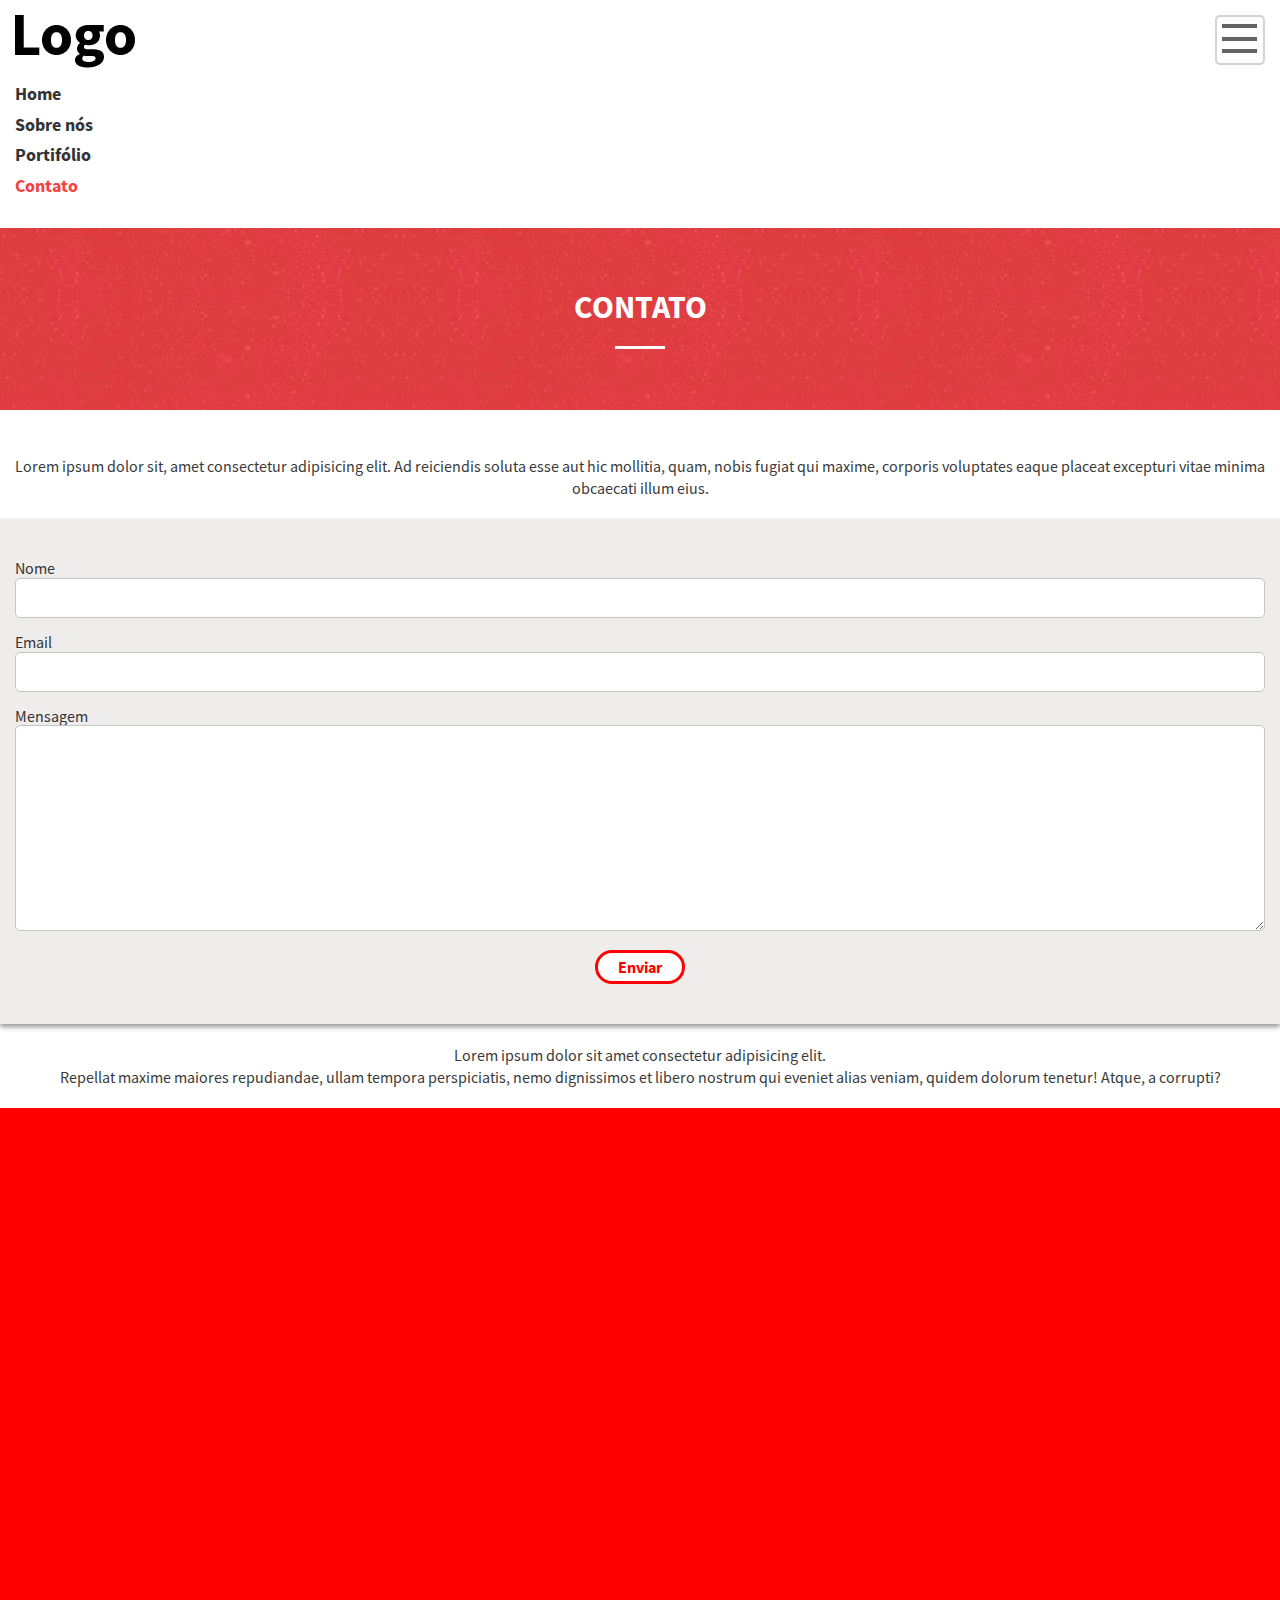
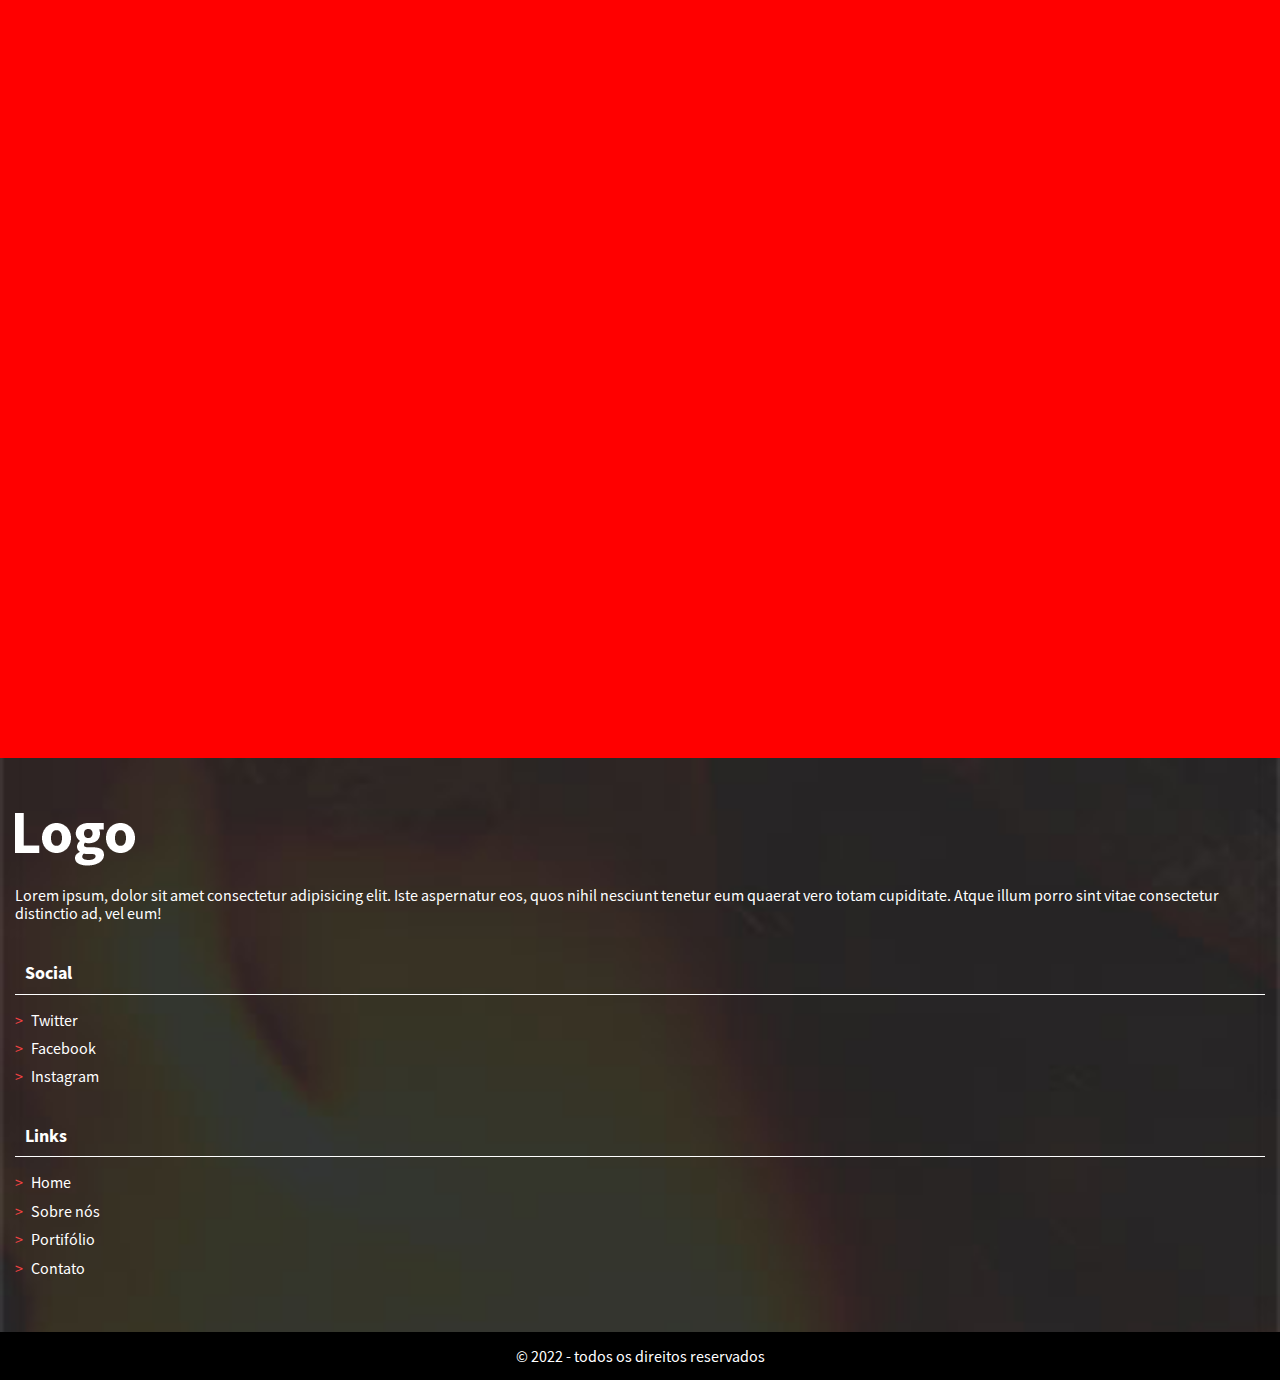
==== contato.html @ a88d6692 "Add files via upload" ====
<!DOCTYPE html>
<html lang="pt-br">

<head>
    <meta charset="UTF-8">
    <meta http-equiv="X-UA-Compatible" content="IE=edge">
    <meta name="viewport" content="width=device-width, initial-scale=1.0">
    <link rel="stylesheet" href="css/normalize.css">
    <link rel="stylesheet" href="css/style.css">
    <link rel="stylesheet" href="css/style-pagina.css">
    <link rel="stylesheet" href="css/style-contato.css">
    <title>Design responsivo - Contato</title>
</head>

<body>
    <header class="cabecalho">
        <a href="index.html" class="logo">Design Responsivo</a>
        <nav class="menu-principal">
            <button class="menu-principal__btn menu-principal__btn--fechar">Abrir/fechar menu</button>
            <ul class="menu-principal__lista">
                <li><a class="menu-principal__item" href="index.html">Home</a></li>
                <li><a class="menu-principal__item" href="sobre.html">Sobre nós</a></li>
                <li><a class="menu-principal__item" href="portifolio.html">Portifólio</a></li>
                <li><a class="menu-principal__item menu-principal__item--atual" href="contato.html">Contato</a></li>
            </ul>
        </nav>
    </header>
    <main>
        <header class="pagina-cabecalho">
            <h1 class="pagina-cabecalho__titulo">Contato</h1>
        </header>
        <section class="pagina-conteudo">
            <p class="text-center">Lorem ipsum dolor sit, amet consectetur adipisicing elit. Ad reiciendis soluta esse aut hic mollitia,
                quam, nobis fugiat qui maxime, corporis voluptates eaque placeat excepturi vitae minima obcaecati illum
                eius.</p>
            <form class="formulario" action="#">
                <div class="formulario__grupo">
                    <label class="formulario__label" for="nome">Nome</label><br>
                    <input class="formulario__campo" id="nome" type="text" name="nome">
                </div>
                <div class="formulario__grupo">
                    <label class="formulario__label" for="email">Email</label><br>
                    <input class="formulario__campo" id="email" type="email" name="email">
                </div>
                <div class="formulario__grupo">
                    <label class="formulario__label" for="mensagem">Mensagem</label> <br>
                    <textarea class="formulario__campo" name="mensagem" id="mensagem" cols="30" rows="10"></textarea>
                </div>
                <input class="formulario__btn" type="submit" value="Enviar">
            </form>
            <p class="text-center">Lorem ipsum dolor sit amet consectetur adipisicing elit.<br>
                Repellat maxime maiores repudiandae, ullam tempora perspiciatis, nemo dignissimos et libero nostrum
                qui eveniet alias veniam, quidem dolorum tenetur! Atque, a corrupti?
            </p>
            <div class="mapa">
                <iframe
                    src="https://www.google.com/maps/embed?pb=!1m18!1m12!1m3!1d3657.1958340837223!2d-46.65807058444518!3d-23.56140906748049!2m3!1f0!2f0!3f0!3m2!1i1024!2i768!4f13.1!3m3!1m2!1s0x94ce59ceb1eb771f%3A0xe904f6a669744da1!2sMuseu%20de%20Arte%20de%20S%C3%A3o%20Paulo%20Assis%20Chateaubriand!5e0!3m2!1spt-BR!2sbr!4v1665863460421!5m2!1spt-BR!2sbr"
                    width="600" height="450" style="border:0;" allowfullscreen="" loading="lazy"
                    referrerpolicy="no-referrer-when-downgrade"></iframe>
            </div>
        </section>

    </main>
    <footer class="rodape">
        <div class="rodape__top">
            <div class="rodape__coluna">
                <a href="index.html" class="logo logo--branco">Design responsivo</a>
                <p>Lorem ipsum, dolor sit amet consectetur adipisicing elit. Iste aspernatur eos, quos nihil nesciunt
                    tenetur eum quaerat vero totam cupiditate. Atque illum porro sint vitae consectetur distinctio ad,
                    vel eum!</p>
            </div>
            <div class="rodape__coluna">
                <h2 class="rodape__titulo">Social</h2>
                <ul class="rodape__lista-links">
                    <li><a class="rodape__lista-links__item" href="https://www.twitter.com">Twitter</a></li>
                    <li><a class="rodape__lista-links__item" href="https://www.facebook.com">Facebook</a></li>
                    <li><a class="rodape__lista-links__item" href="https://www.instagram.com">Instagram</a></li>
                </ul>
            </div>
            <div class="rodape__coluna">
                <h2 class="rodape__titulo">Links</h2>
                <ul class="rodape__lista-links">
                    <li><a class="rodape__lista-links__item" href="index.html" target="_blank">Home</a></li>
                    <li><a class="rodape__lista-links__item" href="sobre.html" target="_blank">Sobre nós</a></li>
                    <li><a class="rodape__lista-links__item" href="portifolio.html" target="_blank">Portifólio</a></li>
                    <li><a class="rodape__lista-links__item" href="contato" target="_blank">Contato</a></li>
                </ul>
            </div>
        </div>
        <div class="rodape__bottom">
            © 2022 - todos os direitos reservados
        </div>
    </footer>
</body>

</html>
---- css/style.css ----
*{
    box-sizing: border-box;
}

img{
    max-width: 100%;
    height: auto;
}

@font-face {
    font-family: "Source Sans Pro";
    src: url("../fonts/source-sans-pro/SourceSansPro-Regular.otf");
}

@font-face {
    font-family: "Source Sans Pro";
    src: url(../fonts/source-sans-pro/SourceSansPro-Bold.otf);
    font-weight: bold;
}

@font-face {
    font-family: "Source Sans Pro";
    src: url(../fonts/source-sans-pro/SourceSansPro-BoldIt.otf);
    font-weight: bold;
    font-style: italic;
}

body{
    font-family: "Source Sans Pro";
}

.cabecalho{
    background: white;
    padding: 15px;
}

.logo{
    background-image: url(../img/logotipo-preto.png);
    background-repeat: no-repeat;
    display: block;
    width: 120px;
    height: 53px;
    text-indent: -9999px;
    margin: 0;
}

.logo--branco{
    background-image: url(../img/logotipo-branco.png);
}

.menu-principal__btn{
    display: block;
    width: 50px;
    height: 50px;
    text-indent: -9999px;
    background-color: white;
    background-image: url(../img/menuprincipal-btn-bg.png);
    background-position: -48px 7px;
    background-repeat: no-repeat;
    border-color: lightgrey;
    border-style: solid;
    border-radius: 5px;
    cursor: pointer;

    position: absolute;
    top: 15px;
    right: 15px;
}

.menu-principal__btn--fechar{
    background-position: 5px 5px;
}

.menu-principal__lista{
    padding: 0;
    list-style: none;
}

.menu-principal__item{
    text-decoration: none;
    font-weight: bold;
    color: #343434;
    margin-bottom: 10px;
    display: block;
    font-size: 18px;
}

.menu-principal__item--atual{
    color: #f44242
}

/* rodape */

.rodape{
    color: white;
}

.rodape .logo{
    margin-bottom: 20px;
}

.rodape__top{
    background-color: #272525;    
    background-image: url(../img/rodape-bg.jpg);
    background-size: cover;
    padding: 15px;
}

.rodape__bottom{
    background-color: black;
    text-align: center;
    padding: 15px;
}

.rodape__coluna{
    margin-top: 40px;
    margin-bottom: 40px;
}

.rodape__titulo{
    border-bottom: 1px solid white;
    padding: 0 10px 10px;
    font-size: 18px;
}

.rodape__lista-links{
    padding: 0;
    list-style: none;
}

.rodape__lista-links__item{
    color: white;
    text-decoration: none;
    margin-bottom: 10px;
    display: block;
}

.rodape__lista-links__item::before{
    content:">";
    margin-right: 8px;
    color: #f44242;
}
---- css/style-pagina.css ----
.pagina-cabecalho{
    background-color: #dd3f3f;
    background-image: url(../img/cabecalho-pagina-bg.jpg);
    background-attachment: fixed;
    color: white;
    padding-top: 40px;
    padding-bottom: 40px;
}

.pagina-cabecalho__titulo{
    text-align: center;
    text-transform: uppercase;
}

.pagina-cabecalho__titulo::after{
    content: "";
    display: block;
    width: 50px;
    height: 3px;
    background-color: white;
    margin: 0 auto;
    margin-top: 20px;
}

.pagina-conteudo{
    padding: 25px 15px;
}

.pagina-conteudo p{
    color: #3a3a3a;
    line-height: 22px;
    margin-top: 20px;
    margin-bottom: 20px;
}

.text-center{
    text-align: center;
}
---- css/style-contato.css ----
.formulario{
    background-color: #efecec;
    margin-left: -15px;
    margin-right: -15px;
    padding: 40px 15px;
    box-shadow: 0 3px 5px #989898;
}

.formulario__grupo{
    margin-bottom: 15px;
}

.formulario__campo{
    width: 100%;
    border: 1px solid #c4c4c4;
    border-radius: 5px;
    padding: 10px 5px;
}

.formulario__label{
    color: #343434;
}

.formulario__btn{
    border: 3px solid red;
    border-radius: 300px;
    background-color: white;
    color: red;
    padding: 5px 20px;
    cursor: pointer;
    display: block;
    margin: 0 auto;
    font-weight: bold;
}

.mapa{
    background-color: red;
    height: 0;
    padding-bottom: 100%;
    position: relative;
    overflow:hidden;
    margin: 0 -15px -25px -15px;
}

.mapa iframe{
    width: 100%; !important
    height: 100%; !important
    position: absolute;
    top: 0;
    left: 0;
}
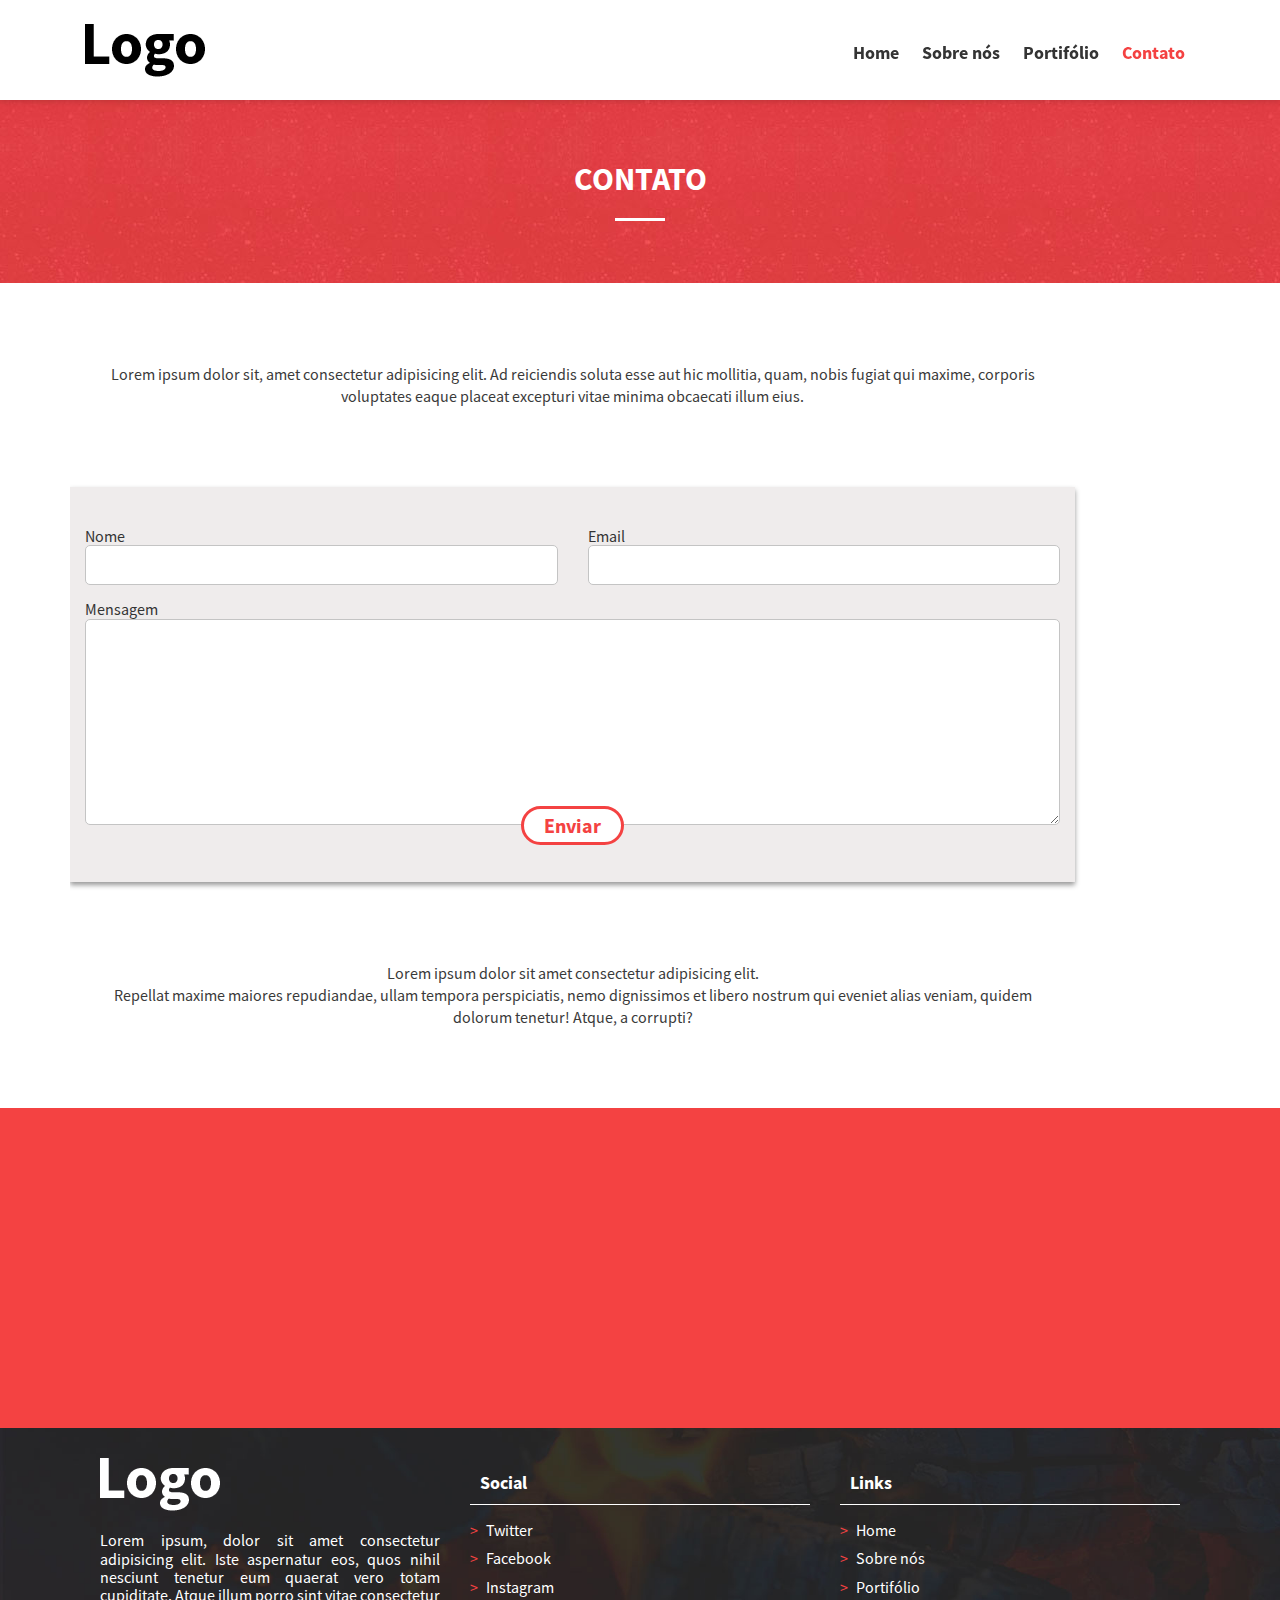
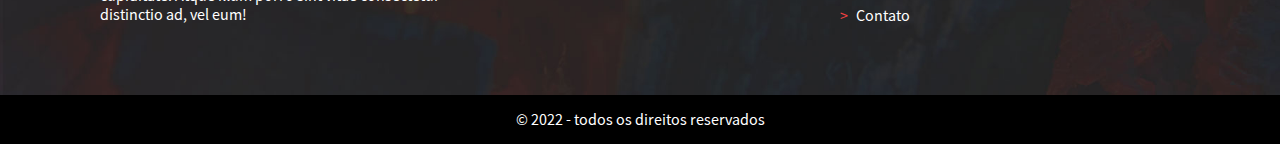
==== commit d7f6738c: "implementação de funcionalidade de menu expansivo e correção de links do footer" ====
--- a/contato.html
+++ b/contato.html
@@ -5,40 +5,40 @@
     <meta charset="UTF-8">
     <meta http-equiv="X-UA-Compatible" content="IE=edge">
     <meta name="viewport" content="width=device-width, initial-scale=1.0">
-    <link rel="stylesheet" href="css/normalize.css">
-    <link rel="stylesheet" href="css/style.css">
-    <link rel="stylesheet" href="css/style-pagina.css">
-    <link rel="stylesheet" href="css/style-contato.css">
+    <link rel="stylesheet" href="css/styles.css">
     <title>Design responsivo - Contato</title>
 </head>
 
-<body>
+<body class="pagina-contato">
     <header class="cabecalho">
-        <a href="index.html" class="logo">Design Responsivo</a>
-        <nav class="menu-principal">
-            <button class="menu-principal__btn menu-principal__btn--fechar">Abrir/fechar menu</button>
-            <ul class="menu-principal__lista">
-                <li><a class="menu-principal__item" href="index.html">Home</a></li>
-                <li><a class="menu-principal__item" href="sobre.html">Sobre nós</a></li>
-                <li><a class="menu-principal__item" href="portifolio.html">Portifólio</a></li>
-                <li><a class="menu-principal__item menu-principal__item--atual" href="contato.html">Contato</a></li>
-            </ul>
-        </nav>
+        <div class="container">
+            <a href="index.html" class="logo">Design Responsivo</a>
+            <nav class="menu-principal menu-principal--fechado">
+                <button class="menu-principal__btn menu-principal__btn--fechar">Abrir/fechar menu</button>
+                <ul class="menu-principal__lista">
+                    <li><a class="menu-principal__item" href="index.html">Home</a></li>
+                    <li><a class="menu-principal__item" href="sobre.html">Sobre nós</a></li>
+                    <li><a class="menu-principal__item" href="portifolio.html">Portifólio</a></li>
+                    <li><a class="menu-principal__item menu-principal__item--atual" href="contato.html">Contato</a></li>
+                </ul>
+            </nav>
+        </div>
     </header>
     <main>
         <header class="pagina-cabecalho">
             <h1 class="pagina-cabecalho__titulo">Contato</h1>
         </header>
-        <section class="pagina-conteudo">
-            <p class="text-center">Lorem ipsum dolor sit, amet consectetur adipisicing elit. Ad reiciendis soluta esse aut hic mollitia,
+        <section class="container pagina-conteudo">
+            <p class="text-center">Lorem ipsum dolor sit, amet consectetur adipisicing elit. Ad reiciendis soluta esse
+                aut hic mollitia,
                 quam, nobis fugiat qui maxime, corporis voluptates eaque placeat excepturi vitae minima obcaecati illum
                 eius.</p>
             <form class="formulario" action="#">
-                <div class="formulario__grupo">
+                <div class="formulario__grupo formulario__grupo--coluna-esq">
                     <label class="formulario__label" for="nome">Nome</label><br>
                     <input class="formulario__campo" id="nome" type="text" name="nome">
                 </div>
-                <div class="formulario__grupo">
+                <div class="formulario__grupo formulario__grupo--coluna-dir">
                     <label class="formulario__label" for="email">Email</label><br>
                     <input class="formulario__campo" id="email" type="email" name="email">
                 </div>
@@ -52,45 +52,50 @@
                 Repellat maxime maiores repudiandae, ullam tempora perspiciatis, nemo dignissimos et libero nostrum
                 qui eveniet alias veniam, quidem dolorum tenetur! Atque, a corrupti?
             </p>
-            <div class="mapa">
-                <iframe
-                    src="https://www.google.com/maps/embed?pb=!1m18!1m12!1m3!1d3657.1958340837223!2d-46.65807058444518!3d-23.56140906748049!2m3!1f0!2f0!3f0!3m2!1i1024!2i768!4f13.1!3m3!1m2!1s0x94ce59ceb1eb771f%3A0xe904f6a669744da1!2sMuseu%20de%20Arte%20de%20S%C3%A3o%20Paulo%20Assis%20Chateaubriand!5e0!3m2!1spt-BR!2sbr!4v1665863460421!5m2!1spt-BR!2sbr"
-                    width="600" height="450" style="border:0;" allowfullscreen="" loading="lazy"
-                    referrerpolicy="no-referrer-when-downgrade"></iframe>
-            </div>
         </section>
-
+        <div class="mapa">
+            <iframe
+                src="https://www.google.com/maps/embed?pb=!1m18!1m12!1m3!1d3657.1958340837223!2d-46.65807058444518!3d-23.56140906748049!2m3!1f0!2f0!3f0!3m2!1i1024!2i768!4f13.1!3m3!1m2!1s0x94ce59ceb1eb771f%3A0xe904f6a669744da1!2sMuseu%20de%20Arte%20de%20S%C3%A3o%20Paulo%20Assis%20Chateaubriand!5e0!3m2!1spt-BR!2sbr!4v1665863460421!5m2!1spt-BR!2sbr"
+                width="600" height="450" style="border:0;" allowfullscreen="" loading="lazy"
+                referrerpolicy="no-referrer-when-downgrade"></iframe>
+        </div>
     </main>
     <footer class="rodape">
         <div class="rodape__top">
-            <div class="rodape__coluna">
-                <a href="index.html" class="logo logo--branco">Design responsivo</a>
-                <p>Lorem ipsum, dolor sit amet consectetur adipisicing elit. Iste aspernatur eos, quos nihil nesciunt
-                    tenetur eum quaerat vero totam cupiditate. Atque illum porro sint vitae consectetur distinctio ad,
-                    vel eum!</p>
-            </div>
-            <div class="rodape__coluna">
-                <h2 class="rodape__titulo">Social</h2>
-                <ul class="rodape__lista-links">
-                    <li><a class="rodape__lista-links__item" href="https://www.twitter.com">Twitter</a></li>
-                    <li><a class="rodape__lista-links__item" href="https://www.facebook.com">Facebook</a></li>
-                    <li><a class="rodape__lista-links__item" href="https://www.instagram.com">Instagram</a></li>
-                </ul>
-            </div>
-            <div class="rodape__coluna">
-                <h2 class="rodape__titulo">Links</h2>
-                <ul class="rodape__lista-links">
-                    <li><a class="rodape__lista-links__item" href="index.html" target="_blank">Home</a></li>
-                    <li><a class="rodape__lista-links__item" href="sobre.html" target="_blank">Sobre nós</a></li>
-                    <li><a class="rodape__lista-links__item" href="portifolio.html" target="_blank">Portifólio</a></li>
-                    <li><a class="rodape__lista-links__item" href="contato" target="_blank">Contato</a></li>
-                </ul>
+            <div class="container">
+                <div class="rodape__coluna">
+                    <a href="index.html" class="logo logo--branco">Design responsivo</a>
+                    <p>Lorem ipsum, dolor sit amet consectetur adipisicing elit. Iste aspernatur eos, quos nihil
+                        nesciunt
+                        tenetur eum quaerat vero totam cupiditate. Atque illum porro sint vitae consectetur distinctio
+                        ad,
+                        vel eum!</p>
+                </div>
+                <div class="rodape__coluna">
+                    <h2 class="rodape__titulo">Social</h2>
+                    <ul class="rodape__lista-links">
+                        <li><a class="rodape__lista-links__item" target="_blank" href="https://www.twitter.com">Twitter</a></li>
+                        <li><a class="rodape__lista-links__item" target="_blank" href="https://www.facebook.com">Facebook</a></li>
+                        <li><a class="rodape__lista-links__item" target="_blank" href="https://www.instagram.com">Instagram</a></li>
+                    </ul>
+                </div>
+                <div class="rodape__coluna">
+                    <h2 class="rodape__titulo">Links</h2>
+                    <ul class="rodape__lista-links">
+                        <li><a class="rodape__lista-links__item" href="index.html" >Home</a></li>
+                        <li><a class="rodape__lista-links__item" href="sobre.html" >Sobre nós</a></li>
+                        <li><a class="rodape__lista-links__item" href="portifolio.html" >Portifólio</a>
+                        </li>
+                        <li><a class="rodape__lista-links__item" href="contato.html">Contato</a></li>
+                    </ul>
+                </div>
             </div>
         </div>
         <div class="rodape__bottom">
             © 2022 - todos os direitos reservados
         </div>
     </footer>
+    <script src="/js/main.js"></script>
 </body>
 
 </html>--- a/css/styles.css
+++ b/css/styles.css
@@ -0,0 +1,770 @@
+/*! normalize.css v8.0.1 | MIT License | github.com/necolas/normalize.css */
+/* Document
+   ========================================================================== */
+/**
+ * 1. Correct the line height in all browsers.
+ * 2. Prevent adjustments of font size after orientation changes in iOS.
+ */
+html {
+  line-height: 1.15;
+  /* 1 */
+  -webkit-text-size-adjust: 100%;
+  /* 2 */ }
+
+/* Sections
+     ========================================================================== */
+/**
+   * Remove the margin in all browsers.
+   */
+body {
+  margin: 0; }
+
+/**
+   * Render the `main` element consistently in IE.
+   */
+main {
+  display: block; }
+
+/**
+   * Correct the font size and margin on `h1` elements within `section` and
+   * `article` contexts in Chrome, Firefox, and Safari.
+   */
+h1 {
+  font-size: 2em;
+  margin: 0.67em 0; }
+
+/* Grouping content
+     ========================================================================== */
+/**
+   * 1. Add the correct box sizing in Firefox.
+   * 2. Show the overflow in Edge and IE.
+   */
+hr {
+  box-sizing: content-box;
+  /* 1 */
+  height: 0;
+  /* 1 */
+  overflow: visible;
+  /* 2 */ }
+
+/**
+   * 1. Correct the inheritance and scaling of font size in all browsers.
+   * 2. Correct the odd `em` font sizing in all browsers.
+   */
+pre {
+  font-family: monospace, monospace;
+  /* 1 */
+  font-size: 1em;
+  /* 2 */ }
+
+/* Text-level semantics
+     ========================================================================== */
+/**
+   * Remove the gray background on active links in IE 10.
+   */
+a {
+  background-color: transparent; }
+
+/**
+   * 1. Remove the bottom border in Chrome 57-
+   * 2. Add the correct text decoration in Chrome, Edge, IE, Opera, and Safari.
+   */
+abbr[title] {
+  border-bottom: none;
+  /* 1 */
+  text-decoration: underline;
+  /* 2 */
+  text-decoration: underline dotted;
+  /* 2 */ }
+
+/**
+   * Add the correct font weight in Chrome, Edge, and Safari.
+   */
+b,
+strong {
+  font-weight: bolder; }
+
+/**
+   * 1. Correct the inheritance and scaling of font size in all browsers.
+   * 2. Correct the odd `em` font sizing in all browsers.
+   */
+code,
+kbd,
+samp {
+  font-family: monospace, monospace;
+  /* 1 */
+  font-size: 1em;
+  /* 2 */ }
+
+/**
+   * Add the correct font size in all browsers.
+   */
+small {
+  font-size: 80%; }
+
+/**
+   * Prevent `sub` and `sup` elements from affecting the line height in
+   * all browsers.
+   */
+sub,
+sup {
+  font-size: 75%;
+  line-height: 0;
+  position: relative;
+  vertical-align: baseline; }
+
+sub {
+  bottom: -0.25em; }
+
+sup {
+  top: -0.5em; }
+
+/* Embedded content
+     ========================================================================== */
+/**
+   * Remove the border on images inside links in IE 10.
+   */
+img {
+  border-style: none; }
+
+/* Forms
+     ========================================================================== */
+/**
+   * 1. Change the font styles in all browsers.
+   * 2. Remove the margin in Firefox and Safari.
+   */
+button,
+input,
+optgroup,
+select,
+textarea {
+  font-family: inherit;
+  /* 1 */
+  font-size: 100%;
+  /* 1 */
+  line-height: 1.15;
+  /* 1 */
+  margin: 0;
+  /* 2 */ }
+
+/**
+   * Show the overflow in IE.
+   * 1. Show the overflow in Edge.
+   */
+button,
+input {
+  /* 1 */
+  overflow: visible; }
+
+/**
+   * Remove the inheritance of text transform in Edge, Firefox, and IE.
+   * 1. Remove the inheritance of text transform in Firefox.
+   */
+button,
+select {
+  /* 1 */
+  text-transform: none; }
+
+/**
+   * Correct the inability to style clickable types in iOS and Safari.
+   */
+button,
+[type="button"],
+[type="reset"],
+[type="submit"] {
+  -webkit-appearance: button; }
+
+/**
+   * Remove the inner border and padding in Firefox.
+   */
+button::-moz-focus-inner,
+[type="button"]::-moz-focus-inner,
+[type="reset"]::-moz-focus-inner,
+[type="submit"]::-moz-focus-inner {
+  border-style: none;
+  padding: 0; }
+
+/**
+   * Restore the focus styles unset by the previous rule.
+   */
+button:-moz-focusring,
+[type="button"]:-moz-focusring,
+[type="reset"]:-moz-focusring,
+[type="submit"]:-moz-focusring {
+  outline: 1px dotted ButtonText; }
+
+/**
+   * Correct the padding in Firefox.
+   */
+fieldset {
+  padding: 0.35em 0.75em 0.625em; }
+
+/**
+   * 1. Correct the text wrapping in Edge and IE.
+   * 2. Correct the color inheritance from `fieldset` elements in IE.
+   * 3. Remove the padding so developers are not caught out when they zero out
+   *    `fieldset` elements in all browsers.
+   */
+legend {
+  box-sizing: border-box;
+  /* 1 */
+  color: inherit;
+  /* 2 */
+  display: table;
+  /* 1 */
+  max-width: 100%;
+  /* 1 */
+  padding: 0;
+  /* 3 */
+  white-space: normal;
+  /* 1 */ }
+
+/**
+   * Add the correct vertical alignment in Chrome, Firefox, and Opera.
+   */
+progress {
+  vertical-align: baseline; }
+
+/**
+   * Remove the default vertical scrollbar in IE 10+.
+   */
+textarea {
+  overflow: auto; }
+
+/**
+   * 1. Add the correct box sizing in IE 10.
+   * 2. Remove the padding in IE 10.
+   */
+[type="checkbox"],
+[type="radio"] {
+  box-sizing: border-box;
+  /* 1 */
+  padding: 0;
+  /* 2 */ }
+
+/**
+   * Correct the cursor style of increment and decrement buttons in Chrome.
+   */
+[type="number"]::-webkit-inner-spin-button,
+[type="number"]::-webkit-outer-spin-button {
+  height: auto; }
+
+/**
+   * 1. Correct the odd appearance in Chrome and Safari.
+   * 2. Correct the outline style in Safari.
+   */
+[type="search"] {
+  -webkit-appearance: textfield;
+  /* 1 */
+  outline-offset: -2px;
+  /* 2 */ }
+
+/**
+   * Remove the inner padding in Chrome and Safari on macOS.
+   */
+[type="search"]::-webkit-search-decoration {
+  -webkit-appearance: none; }
+
+/**
+   * 1. Correct the inability to style clickable types in iOS and Safari.
+   * 2. Change font properties to `inherit` in Safari.
+   */
+::-webkit-file-upload-button {
+  -webkit-appearance: button;
+  /* 1 */
+  font: inherit;
+  /* 2 */ }
+
+/* Interactive
+     ========================================================================== */
+/*
+   * Add the correct display in Edge, IE 10+, and Firefox.
+   */
+details {
+  display: block; }
+
+/*
+   * Add the correct display in all browsers.
+   */
+summary {
+  display: list-item; }
+
+/* Misc
+     ========================================================================== */
+/**
+   * Add the correct display in IE 10+.
+   */
+template {
+  display: none; }
+
+/**
+   * Add the correct display in IE 10.
+   */
+[hidden] {
+  display: none; }
+
+@font-face {
+  font-family: "Source Sans Pro";
+  src: url("../fonts/source-sans-pro/SourceSansPro-Regular.otf"); }
+
+@font-face {
+  font-family: "Source Sans Pro";
+  src: url(../fonts/source-sans-pro/SourceSansPro-Bold.otf);
+  font-weight: bold; }
+
+@font-face {
+  font-family: "Source Sans Pro";
+  src: url(../fonts/source-sans-pro/SourceSansPro-BoldIt.otf);
+  font-weight: bold;
+  font-style: italic; }
+
+* {
+  box-sizing: border-box; }
+
+img {
+  max-width: 100%;
+  height: auto; }
+
+body {
+  font-family: "Source Sans Pro"; }
+
+.container {
+  margin: 0 auto;
+  padding-left: 15px;
+  padding-right: 15px; }
+  @media (min-width: 576px) {
+    .container {
+      width: 540px; } }
+  @media (min-width: 768px) {
+    .container {
+      width: 720px; } }
+  @media (min-width: 992px) {
+    .container {
+      width: 960px; } }
+  @media (min-width: 1200px) {
+    .container {
+      width: 1140px; } }
+
+.cabecalho {
+  background: white;
+  padding: 15px 0;
+  position: fixed;
+  width: 100%;
+  z-index: 99;
+  box-shadow: 0 0 7px rgba(0, 0, 0, 0.2); }
+  @media (min-width: 768px) {
+    .cabecalho {
+      min-height: 100px; }
+      .cabecalho .logo {
+        float: left;
+        margin-top: 8.5px; }
+      .cabecalho .menu-principal {
+        float: right;
+        margin-top: 12px; }
+        .cabecalho .menu-principal__lista {
+          margin-bottom: 0; } }
+
+.rodape {
+  color: white; }
+  .rodape .logo {
+    margin-bottom: 20px; }
+  .rodape p {
+    text-align: justify; }
+  .rodape__top {
+    background-color: #272525;
+    background-image: url(../img/rodape-bg.jpg);
+    background-size: cover;
+    padding: 15px;
+    padding-bottom: 15px;
+    overflow: auto; }
+  .rodape__bottom {
+    background-color: black;
+    text-align: center;
+    padding: 15px; }
+  .rodape__coluna {
+    margin-top: 40px;
+    margin-bottom: 40px; }
+  .rodape__titulo {
+    border-bottom: 1px solid white;
+    padding: 0 10px 10px;
+    font-size: 18px; }
+  .rodape__lista-links {
+    padding: 0;
+    list-style: none; }
+  .rodape__lista-links__item {
+    color: white;
+    text-decoration: none;
+    margin-bottom: 10px;
+    display: block; }
+  .rodape__lista-links__item::before {
+    content: ">";
+    margin-right: 8px;
+    color: #f44242; }
+  @media (min-width: 768px) {
+    .rodape__top {
+      background-image: url("../../img/rodape-bg-md.jpg"); }
+    .rodape__coluna {
+      float: left;
+      width: 33.333%;
+      padding: 0 15px; } }
+  @media (min-width: 1200px) {
+    .rodape__top {
+      background-image: url("../../img/rodape-bg-xl.jpg"); } }
+
+.text-center {
+  text-align: center; }
+
+.text-justify {
+  text-align: justify; }
+
+.img-left {
+  float: left; }
+
+@media (min-width: 768px) {
+  .img-left-md {
+    float: left;
+    margin: 5px 10px 5px 0; } }
+
+.depoimentos {
+  background-color: #f44242;
+  background-image: url("../img/cabecalho-pagina-bg.jpg");
+  background-attachment: fixed;
+  color: white;
+  padding: 30px 0; }
+  .depoimentos__item {
+    max-width: 750px;
+    margin: 0 auto; }
+  .depoimentos__img {
+    display: block;
+    margin: 0 auto;
+    box-shadow: 3px 3px 0 black;
+    margin-bottom: 30px; }
+  .depoimentos__texto {
+    line-height: 24px;
+    margin-bottom: 30px; }
+  .depoimentos__texto::before {
+    background: url("../img/aspas.png") no-repeat;
+    content: "";
+    display: inline-block;
+    width: 25px;
+    height: 23px;
+    margin-right: 5px; }
+  .depoimentos__pessoa {
+    text-align: center;
+    font-weight: bold;
+    font-style: italic; }
+  @media (min-width: 768px) {
+    .depoimentos {
+      padding: 150px 0; }
+      .depoimentos__img {
+        float: left;
+        margin-right: 15px; }
+      .depoimentos__pessoa {
+        text-align: justify; } }
+
+.formulario {
+  background-color: #efecec;
+  margin: 80px -15px;
+  padding: 40px 15px;
+  box-shadow: 0 3px 5px #989898; }
+  .formulario__grupo {
+    margin-bottom: 15px; }
+  .formulario__campo {
+    width: 100%;
+    border: 1px solid #c4c4c4;
+    border-radius: 5px;
+    padding: 10px 5px; }
+  .formulario__label {
+    color: #343434; }
+  .formulario__btn {
+    background-color: white;
+    border-radius: 300px;
+    border: 3px solid #f44242;
+    color: #f44242;
+    padding: 5px 20px;
+    cursor: pointer;
+    display: block;
+    margin: 0 auto;
+    font-weight: bold; }
+  @media (min-width: 768px) {
+    .formulario {
+      padding-bottom: 0; }
+      .formulario__grupo {
+        float: left;
+        width: 100%; }
+      .formulario__grupo--coluna-esq {
+        width: 50%;
+        padding-right: 15px; }
+      .formulario__grupo--coluna-dir {
+        width: 50%;
+        padding-left: 15px; }
+      .formulario__btn {
+        font-size: 20px;
+        transform: translateY(-37px); } }
+
+.logo {
+  background-image: url(../img/logotipo-preto.png);
+  background-repeat: no-repeat;
+  display: block;
+  width: 120px;
+  height: 53px;
+  text-indent: -9999px;
+  margin: 0; }
+  .logo--branco {
+    background-image: url(../img/logotipo-branco.png); }
+
+.mapa {
+  background-color: #f44242;
+  width: 100%;
+  height: 0;
+  padding-bottom: 100%;
+  position: relative;
+  overflow: auto;
+  margin: 0 -15px -25px 0; }
+  .mapa iframe {
+    width: 100% !important;
+    height: 100% !important;
+    overflow: hidden;
+    position: absolute;
+    top: 0;
+    left: 0; }
+  @media (min-width: 450px) {
+    .mapa {
+      padding-bottom: 60%; } }
+  @media (min-width: 768px) {
+    .mapa {
+      padding-bottom: 40%; } }
+  @media (min-width: 992px) {
+    .mapa {
+      padding-bottom: 25%; } }
+
+.menu-principal__btn {
+  display: block;
+  width: 50px;
+  height: 50px;
+  text-indent: -9999px;
+  background-color: white;
+  background-image: url(../img/menuprincipal-btn-bg.png);
+  background-position: -48px 7px;
+  background-repeat: no-repeat;
+  border-color: lightgrey;
+  border-style: solid;
+  border-radius: 5px;
+  cursor: pointer;
+  position: absolute;
+  top: 15px;
+  right: 15px; }
+  @media (min-width: 768px) {
+    .menu-principal__btn {
+      display: none; } }
+
+.menu-principal__lista {
+  padding: 0;
+  list-style: none;
+  transition: margin 250ms ease-out; }
+  @media (min-width: 768px) {
+    .menu-principal__lista li {
+      display: inline-block;
+      margin: 0 10px; } }
+
+.menu-principal__item {
+  text-decoration: none;
+  font-weight: bold;
+  color: #343434;
+  margin-bottom: 10px;
+  display: block;
+  font-size: 18px;
+  height: 20px;
+  transition: all 250ms ease-out; }
+
+.menu-principal__item--atual {
+  color: #f44242; }
+
+@media (max-width: 767px) {
+  .menu-principal--fechado .menu-principal__btn {
+    background-position: 5px 5px; }
+  .menu-principal--fechado .menu-principal__lista {
+    margin: 0; }
+  .menu-principal--fechado .menu-principal__item {
+    margin: 0;
+    height: 0;
+    overflow: hidden; } }
+
+.pagina-cabecalho {
+  background-color: #f44242;
+  background-image: url(../img/cabecalho-pagina-bg.jpg);
+  background-attachment: fixed;
+  color: white;
+  padding-top: 140px;
+  padding-bottom: 40px; }
+  .pagina-cabecalho__titulo {
+    text-align: center;
+    text-transform: uppercase; }
+  .pagina-cabecalho__titulo::after {
+    content: "";
+    display: block;
+    width: 50px;
+    height: 3px;
+    background-color: white;
+    margin: 0 auto;
+    margin-top: 20px; }
+
+.pagina-conteudo {
+  padding: 25px 15px;
+  overflow: auto; }
+  .pagina-conteudo p {
+    color: #3a3a3a;
+    line-height: 22px;
+    margin-top: 20px;
+    margin-bottom: 20px; }
+  @media (min-width: 768px) {
+    .pagina-conteudo {
+      padding-top: 60px;
+      padding-bottom: 60px; } }
+
+.servicos {
+  padding: 30px 0;
+  overflow: auto; }
+  .servicos__item {
+    text-align: center;
+    padding: 0 15px;
+    margin-bottom: 50px;
+    padding: 0 15px; }
+    @media (min-width: 768px) {
+      .servicos__item {
+        float: left;
+        width: 33.333%; } }
+  .servicos__texto {
+    color: #3a3a3a;
+    text-align: justify; }
+
+@media (min-width: 768px) {
+  .pagina-contato .pagina-conteudo {
+    padding-right: 150px;
+    padding-right: 150px; } }
+
+.cabecalho-home {
+  background: url("../img/cabecalho-home-bg.jpg") black no-repeat;
+  background-size: cover;
+  color: white;
+  text-align: center;
+  padding: 150px 0 50px 0; }
+  .cabecalho-home__titulo {
+    font-size: 40px;
+    margin-bottom: 0; }
+  .cabecalho-home__role {
+    display: none; }
+  @media (min-width: 768px) {
+    .cabecalho-home {
+      background-image: url("../img/cabecalho-home-bg-md.jpg"); } }
+  @media (min-width: 992px) {
+    .cabecalho-home {
+      height: 100vh; }
+      .cabecalho-home__titulo {
+        font-size: 60px;
+        margin-top: 250px; }
+      .cabecalho-home__subtitulo {
+        font-size: 22px; }
+      .cabecalho-home__role {
+        display: block;
+        position: absolute;
+        background: url("../../img/icone-mouse.png") no-repeat center right;
+        color: white;
+        bottom: 10px;
+        left: 50%;
+        height: 50px;
+        width: 190px;
+        text-align: left;
+        font-size: 20px;
+        text-decoration: none;
+        line-height: 45px;
+        margin-left: -95px; } }
+  @media (min-width: 1200px) {
+    .cabecalho-home {
+      background-image: url("../img/cabecalho-home-bg-xl.jpg"); } }
+
+.home__titulo {
+  text-align: center;
+  text-transform: uppercase;
+  margin: 50px; }
+  .home__titulo::after {
+    content: "";
+    display: block;
+    margin: 50px;
+    width: 50px;
+    height: 3px;
+    background-color: #f44242;
+    margin: 0 auto;
+    margin-top: 15px; }
+  .home__titulo--branco::after {
+    background-color: white; }
+
+.lista-trabalhos {
+  list-style: none;
+  padding: 0;
+  margin-top: 80px; }
+  .lista-trabalhos__item {
+    margin-left: -15px;
+    margin-right: -15px;
+    margin-bottom: 50px;
+    position: relative; }
+  .lista-trabalhos__item a {
+    text-decoration: none; }
+  .lista-trabalhos__img {
+    width: 100%;
+    height: auto;
+    display: block; }
+  .lista-trabalhos__titulo {
+    color: black;
+    font-size: 18px;
+    margin-left: 15px;
+    border-left: 1px solid black;
+    padding-left: 10px; }
+  @media (min-width: 768px) {
+    .lista-trabalhos__item {
+      margin: 0;
+      float: left;
+      width: 50%;
+      background-color: #f44242;
+      overflow: hidden; }
+      .lista-trabalhos__item:hover .lista-trabalhos__img {
+        opacity: 0.7;
+        transform: scale(1.2);
+        transition: 800ms; }
+      .lista-trabalhos__item:hover .lista-trabalhos__titulo {
+        opacity: 1; }
+    .lista-trabalhos__img {
+      opacity: 1;
+      transition: all opacity 300ms ease; }
+    .lista-trabalhos__titulo {
+      color: white;
+      padding: 0;
+      margin: 0;
+      border: none;
+      text-align: center;
+      position: absolute;
+      top: 40%;
+      left: 0;
+      width: 100%;
+      background: url("../../img/icone-olho.png") no-repeat bottom center;
+      padding-bottom: 35px;
+      font-size: 22px;
+      opacity: 0;
+      transition: opacity 300ms ease; } }
+  @media (min-width: 992px) {
+    .lista-trabalhos__item {
+      width: 33.333%; } }
+
+.pagina-sobre p {
+  text-align: justify; }
+
+@media (min-width: 768px) {
+  .pagina-sobre .pagina-conteudo {
+    padding-left: 150px;
+    padding-right: 150px; } }
+
+@media (max-width: 768px) {
+  .pagina-sobre img {
+    display: block;
+    margin: 0 auto;
+    width: 100%; } }
